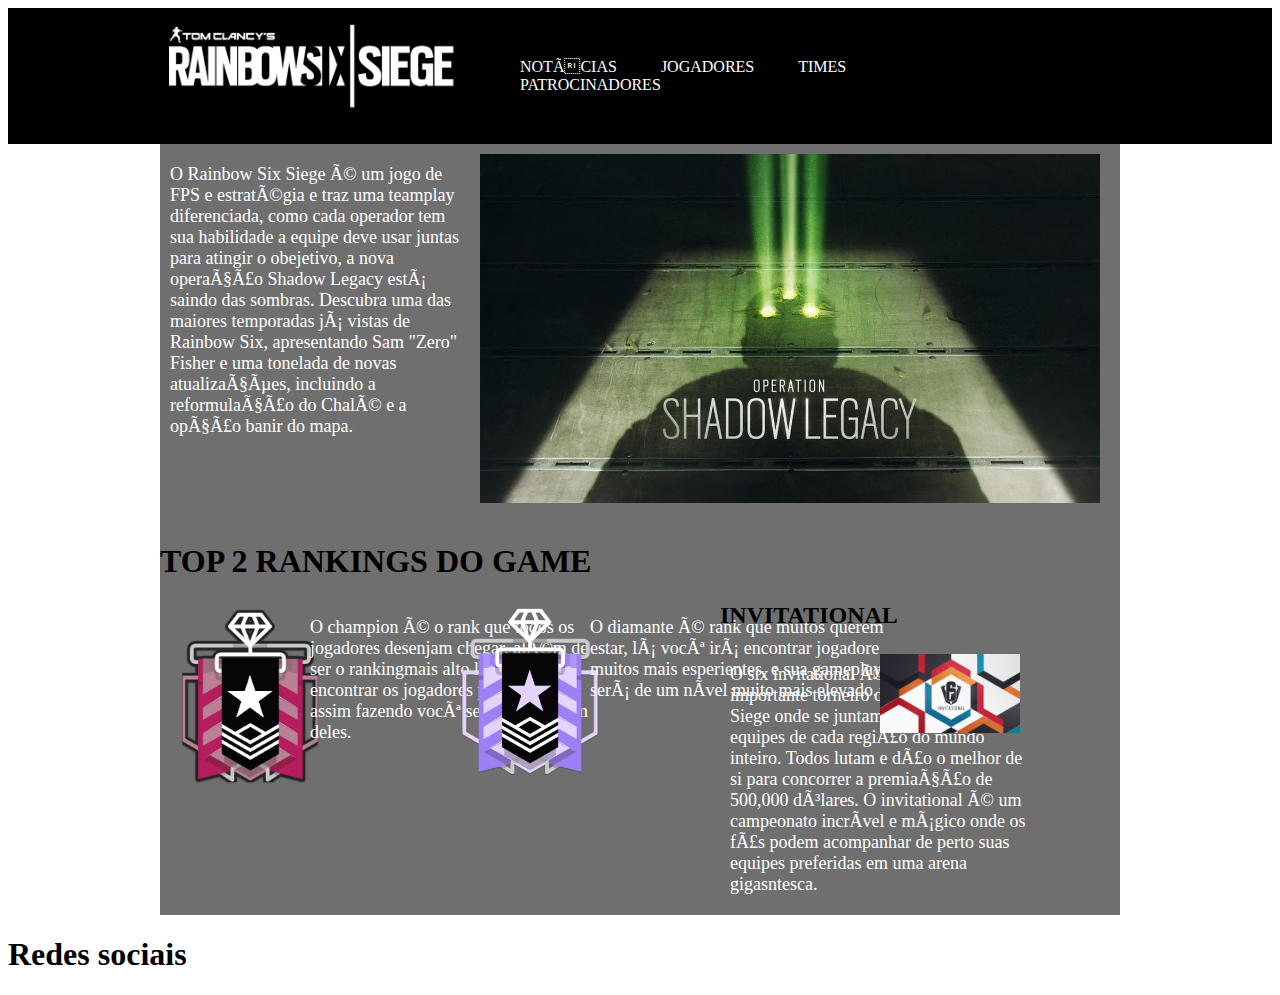
==== teste/index.html @ b965a46e "ok" ====
<!DOCTYPE html>
<html lang="pt-br">
<head>
    <meta charset="pt-br">
    <meta name="viewport" content="width=device-width, initial-scale=1.0">
    <link href="https://fonts.googleapis.com/css2?family=Roboto:wght@400;500;700&display=swap" rel="stylesheet">
    <link rel="stylesheet" href="estilo.css"/>
    <title>RAINBOW SIX SIEGE FORUM</title>
</head>
<body>
    <div class="header">
        <div class="linha">
            <div class="coluna col4"><img src="img/certa.png"></div>
            <div class="coluna col8">
                <nav>
                    <ul class="inline sem-marcador">
                        <li><a href="#">NOTÍCIAS</a></li>
                        <li><a href="#">JOGADORES</a></li>
                        <li><a href="#">TIMES</a></li>
                        <li><a href="#">PATROCINADORES</a></li>
                    </ul>
                </nav>
            </div>
        </div>
    </div>

    <div class="section">
        <div class="linha">
            <div class="coluna col4">
                <p>O Rainbow Six Siege é um jogo de FPS e estratégia e traz uma teamplay diferenciada,
                    como cada operador tem sua habilidade a equipe deve usar juntas para atingir o obejetivo,
                    a nova operação Shadow Legacy está saindo das sombras. Descubra uma das maiores temporadas
                    já vistas de Rainbow Six, apresentando Sam "Zero" Fisher e uma tonelada de novas atualizações,
                    incluindo a reformulação do Chalé e a opção banir do mapa.
                </p>
            </div>
            <div class="coluna col8"> <img src="img/shadow.jfif"></div>
    </div>
    <div class="section">
        <div class="linha">
            <h1>TOP 2 RANKINGS DO GAME</h1>
            <div class="coluna col2">
                <img src="img/championrank.png">
            </div>
            <div class="coluna col2"> <p>O champion é o rank que todos os jogadores desenjam chegar, além de ser o rankingmais alto
                lá você irá encontrar os jogadores profissionais, assim fazendo você se sentir com um deles.
            </p></div>
            <div class="coluna col2"><img src="img/diamanterank.png"></div>
            <div class="coluna col2"> <p>O diamante é rank que muitos querem estar, lá você irá encontrar jogadore muitos mais esperientes, e sua
                gameplay será de um nível muito mais elevado.</p>
            </div>
            <h2>INVITATIONAL</h2>
            <div class="coluna col2"><p id="grande">O six invitational é o maior e mais importante torneiro de Rainbow Six Siege onde se juntam as melhores equipes
                de cada região do mundo inteiro. Todos lutam e dão o melhor de si para concorrer a premiação de 500,000 dólares.
                O invitational é um campeonato incrível e mágico onde os fãs podem acompanhar de perto suas equipes preferidas
                em uma arena gigasntesca.</p>
            </div>
            <div class="coluna col2"><img id="imggrande" src="img/invitational.jpg"></div>
        </div>
    </div>
    <div class="footer">
        <div class="linhas">
            <h1>Redes sociais</h1>
        </div>
    </div>
</body>
</html>
---- teste/estilo.css ----
body{
    background-image:url("https://www.wallpapertip.com/wmimgs/98-982656_rainbow-six-siege-wallpaper-4k.jpg")
}

.linha{
    width: 960px;
    margin: 0px auto;
    overflow: auto;
    padding: 5px 0;
}

.coluna{
    margin: 5px auto;
    float: left;
}

.col1{
    width: 60px;
}

.col2{
    width:140px;
}

.col3{
    width: 220px;
}

.col4{
    width: 300px;
}

.col5{
    width: 380px;
}

.col6{
    width: 460px;
}

.col7{
    width: 540px;
}

.col8 {
    width: 620px;
}

.col9{
    width: 700px;
}

.col10{
    width: 780px;
}

.col11{
    width: 860px;
}

.col12{
    width: 940px;
}

.header{
    background-color:rgb(0, 0, 0) ;
}
.header img{
    width: 300px;

}
.nav{
    background-color: rgba(37, 37, 37, 0.664);
}
ul.inline{
    margin: 10px 40px;
    padding: 30px 0px;
}
ul.inline li{
    display: inline;
    padding: 40px 20px;
}

ul.inline li a{
    color: white;
    width: 18px;
    font-weight: 500;
    text-decoration: none;
}

ul.inline li a:hover{
    border-radius: 2px;
    color: black;
}

.section .linha{
    background-color: rgba(37, 37, 37, 0.664);
}

.section p{
    width: 300px ;
    color: white;
    margin:10px 10px;
    font-size:18px;
}
.section img{
    max-width: 100%;
    padding: 0px 20px;

}
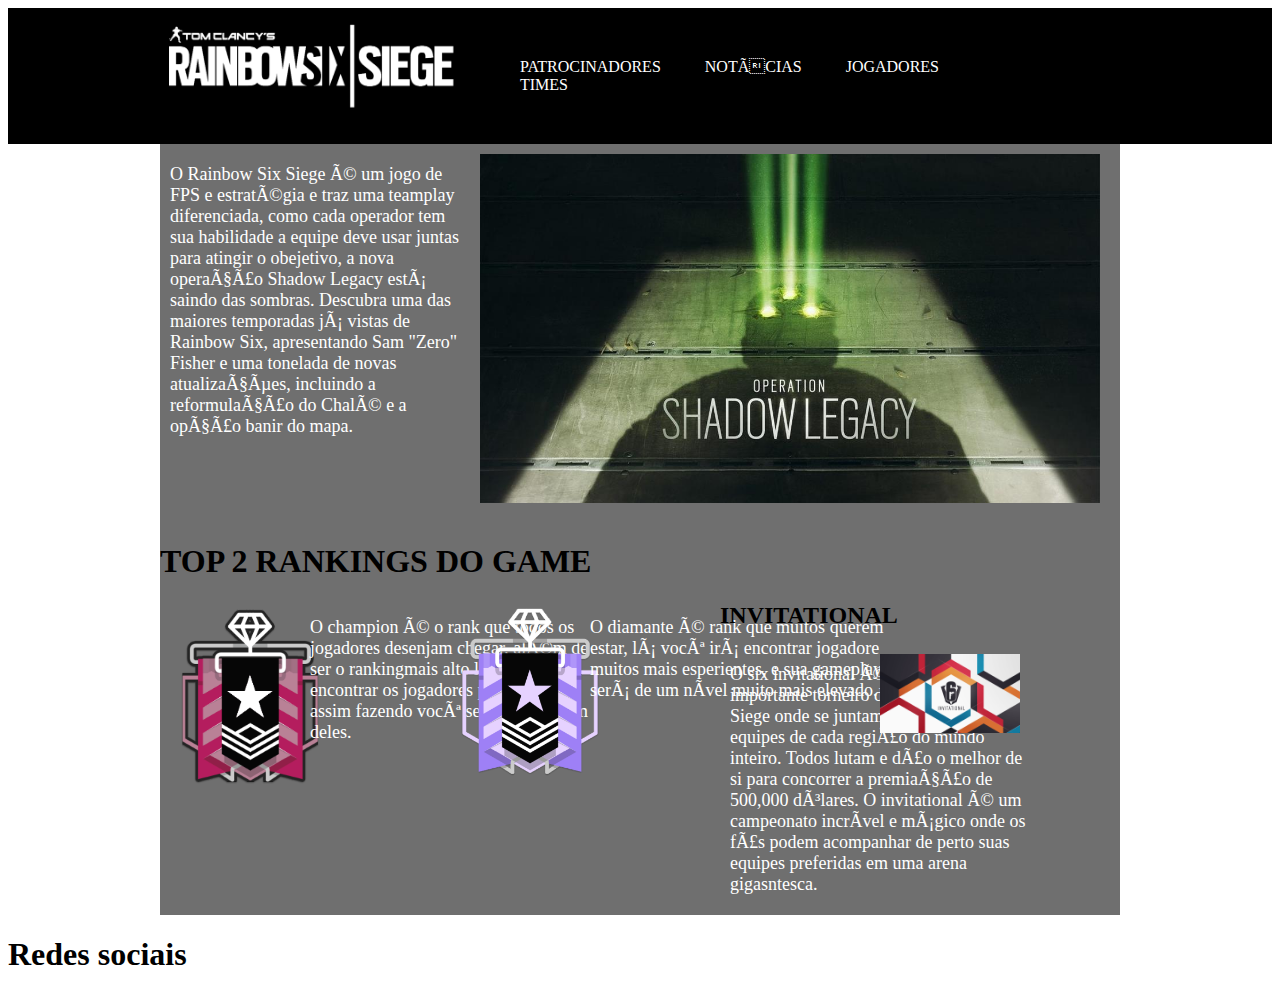
==== commit 0fc1f425: "ok" ====
--- a/teste/index.html
+++ b/teste/index.html
@@ -14,10 +14,11 @@
             <div class="coluna col8">
                 <nav>
                     <ul class="inline sem-marcador">
+                        <li><a href="#">PATROCINADORES</a></li>
                         <li><a href="#">NOTÍCIAS</a></li>
                         <li><a href="#">JOGADORES</a></li>
                         <li><a href="#">TIMES</a></li>
-                        <li><a href="#">PATROCINADORES</a></li>
+                       
                     </ul>
                 </nav>
             </div>
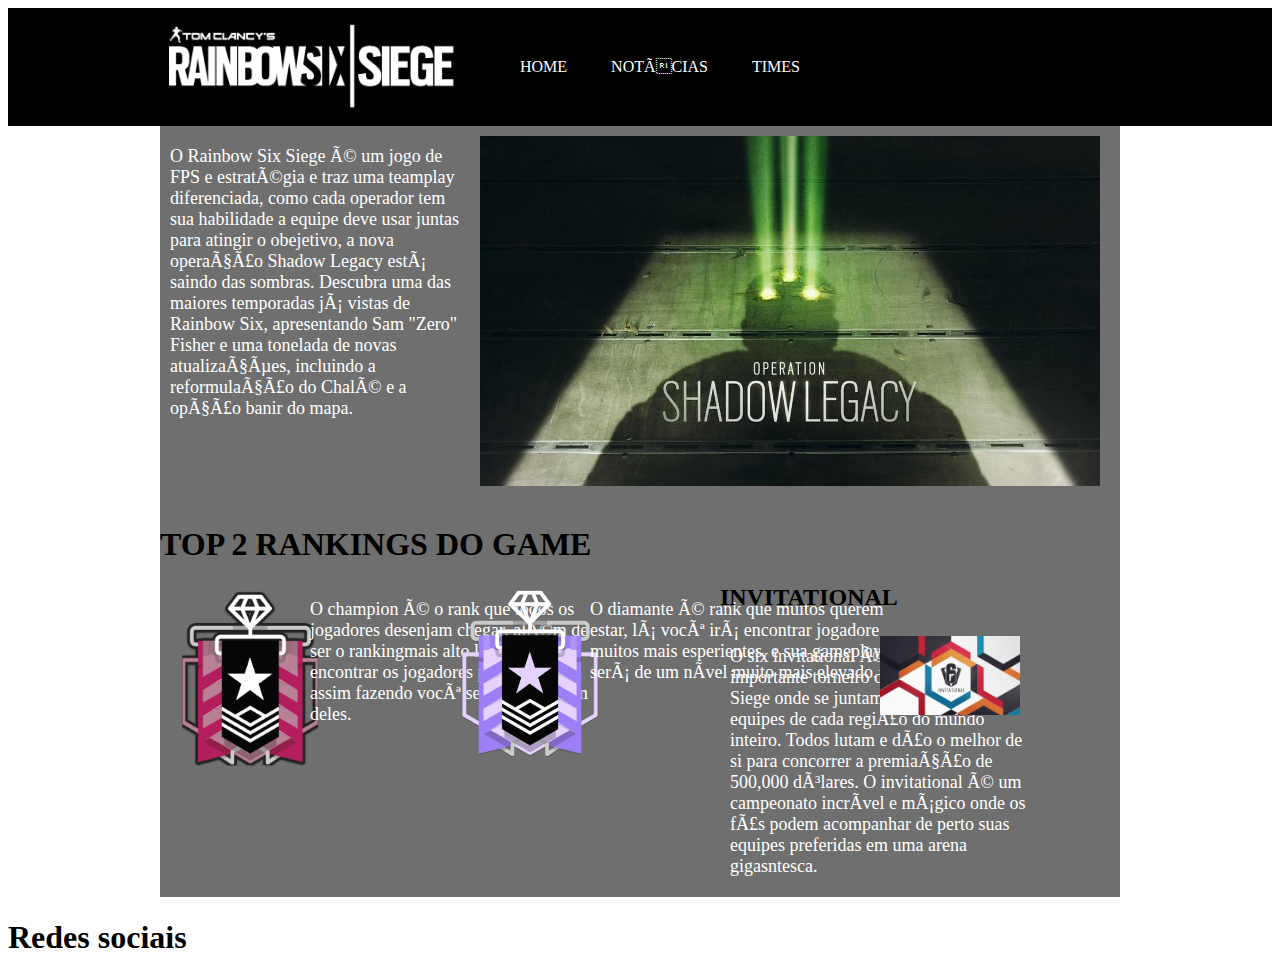
==== commit 697fdf8b: "ok" ====
--- a/teste/index.html
+++ b/teste/index.html
@@ -14,9 +14,8 @@
             <div class="coluna col8">
                 <nav>
                     <ul class="inline sem-marcador">
-                        <li><a href="#">PATROCINADORES</a></li>
+                        <li><a href='#'>HOME</a></li>
                         <li><a href="#">NOTÍCIAS</a></li>
-                        <li><a href="#">JOGADORES</a></li>
                         <li><a href="#">TIMES</a></li>
                        
                     </ul>
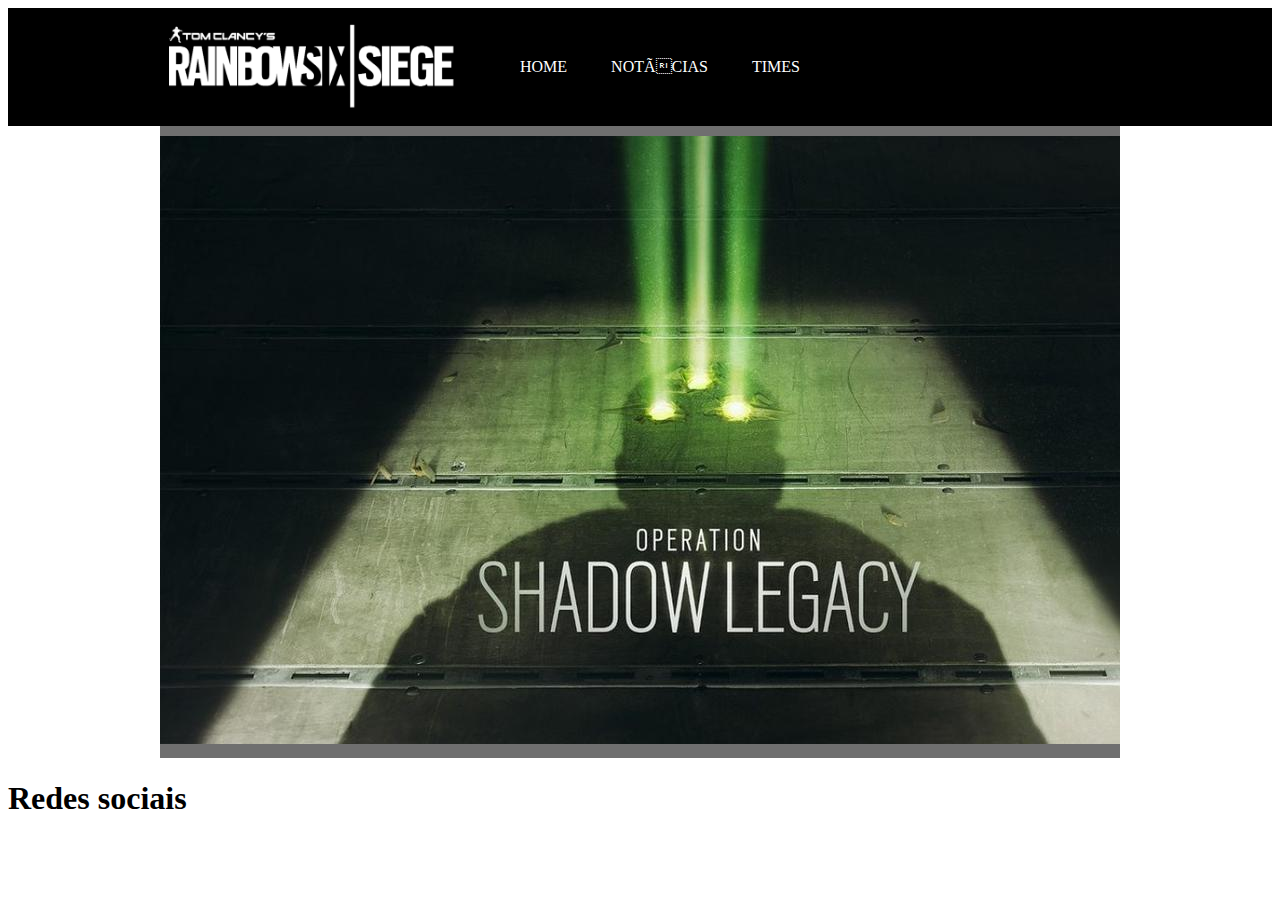
==== commit 108d9835: "Update index.html" ====
--- a/teste/index.html
+++ b/teste/index.html
@@ -26,37 +26,8 @@
 
     <div class="section">
         <div class="linha">
-            <div class="coluna col4">
-                <p>O Rainbow Six Siege é um jogo de FPS e estratégia e traz uma teamplay diferenciada,
-                    como cada operador tem sua habilidade a equipe deve usar juntas para atingir o obejetivo,
-                    a nova operação Shadow Legacy está saindo das sombras. Descubra uma das maiores temporadas
-                    já vistas de Rainbow Six, apresentando Sam "Zero" Fisher e uma tonelada de novas atualizações,
-                    incluindo a reformulação do Chalé e a opção banir do mapa.
-                </p>
-            </div>
-            <div class="coluna col8"> <img src="img/shadow.jfif"></div>
-    </div>
-    <div class="section">
-        <div class="linha">
-            <h1>TOP 2 RANKINGS DO GAME</h1>
-            <div class="coluna col2">
-                <img src="img/championrank.png">
-            </div>
-            <div class="coluna col2"> <p>O champion é o rank que todos os jogadores desenjam chegar, além de ser o rankingmais alto
-                lá você irá encontrar os jogadores profissionais, assim fazendo você se sentir com um deles.
-            </p></div>
-            <div class="coluna col2"><img src="img/diamanterank.png"></div>
-            <div class="coluna col2"> <p>O diamante é rank que muitos querem estar, lá você irá encontrar jogadore muitos mais esperientes, e sua
-                gameplay será de um nível muito mais elevado.</p>
-            </div>
-            <h2>INVITATIONAL</h2>
-            <div class="coluna col2"><p id="grande">O six invitational é o maior e mais importante torneiro de Rainbow Six Siege onde se juntam as melhores equipes
-                de cada região do mundo inteiro. Todos lutam e dão o melhor de si para concorrer a premiação de 500,000 dólares.
-                O invitational é um campeonato incrível e mágico onde os fãs podem acompanhar de perto suas equipes preferidas
-                em uma arena gigasntesca.</p>
-            </div>
-            <div class="coluna col2"><img id="imggrande" src="img/invitational.jpg"></div>
-        </div>
+            <div class="coluna col2"> <img id="imggrande" src="img/shadow.jfif"></div>
+  
     </div>
     <div class="footer">
         <div class="linhas">
--- a/teste/estilo.css
+++ b/teste/estilo.css
@@ -103,8 +103,8 @@
     margin:10px 10px;
     font-size:18px;
 }
-.section img{
-    max-width: 100%;
+.section #imggrande img{
+    width: 200px;
     padding: 0px 20px;
 
 }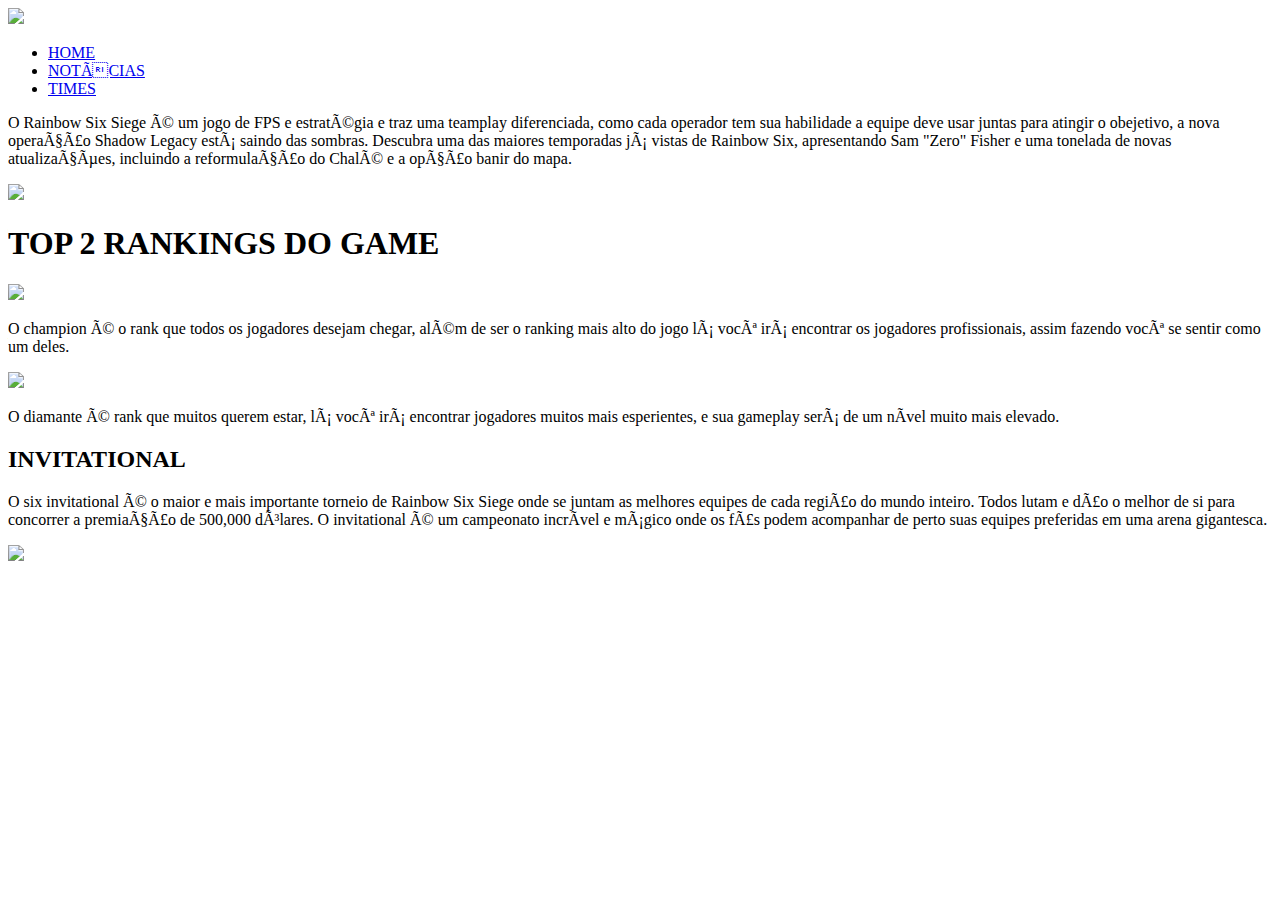
==== commit 35cc7a1a: "ok" ====
--- a/teste/index.html
+++ b/teste/index.html
@@ -4,35 +4,65 @@
     <meta charset="pt-br">
     <meta name="viewport" content="width=device-width, initial-scale=1.0">
     <link href="https://fonts.googleapis.com/css2?family=Roboto:wght@400;500;700&display=swap" rel="stylesheet">
-    <link rel="stylesheet" href="estilo.css"/>
+    <link rel="stylesheet" href="css/estilo.css"/>
+    <link rel="stylesheet" href="https://use.fontawesome.com/releases/v5.6.3/css/all.css" integrity="sha384-UHRtZLI+pbxtHCWp1t77Bi1L4ZtiqrqD80Kn4Z8NTSRyMA2Fd33n5dQ8lWUE00s/" crossorigin="anonymous">
     <title>RAINBOW SIX SIEGE FORUM</title>
 </head>
 <body>
-    <div class="header">
-        <div class="linha">
-            <div class="coluna col4"><img src="img/certa.png"></div>
-            <div class="coluna col8">
-                <nav>
-                    <ul class="inline sem-marcador">
-                        <li><a href='#'>HOME</a></li>
-                        <li><a href="#">NOTÍCIAS</a></li>
-                        <li><a href="#">TIMES</a></li>
-                       
-                    </ul>
-                </nav>
-            </div>
+    <div class="linha">
+        <div class="coluna col1"><img src="img/certa.png"></div>
+        <div class="coluna col11"></div>
+    </div>
+    <div class="linha2">
+        <div class="coluna col1">
+            <nav>
+                <ul>
+                    <li><a href="index.html">HOME</a></li>
+                    <li><a href="Noticias.html">NOTÍCIAS</a></li>
+                    <li><a href="times.html">TIMES</a></li>
+                </ul>
+            </nav>
         </div>
     </div>
-
-    <div class="section">
-        <div class="linha">
-            <div class="coluna col2"> <img id="imggrande" src="img/shadow.jfif"></div>
-  
+    <div class="linha3">
+        <div class="coluna col4">
+            <p>O Rainbow Six Siege é um jogo de FPS e estratégia e traz uma teamplay diferenciada,
+                como cada operador tem sua habilidade a equipe deve usar juntas para atingir o obejetivo,
+                a nova operação Shadow Legacy está saindo das sombras. Descubra uma das maiores temporadas
+                já vistas de Rainbow Six, apresentando Sam "Zero" Fisher e uma tonelada de novas atualizações,
+                incluindo a reformulação do Chalé e a opção banir do mapa.
+            </p>
+        </div>
+        <div class="coluna col8"> <img src="img/shadow.jfif"></div>
     </div>
-    <div class="footer">
-        <div class="linhas">
-            <h1>Redes sociais</h1>
+    <div class="linha4">
+        <h1>TOP 2 RANKINGS DO GAME</h1>
+        <div class="coluna col2">
+            <img src="img/championrank.png">
+        </div>
+        <div class="coluna col2"> <p>O champion é o rank que todos os jogadores desejam chegar, além de ser o ranking mais alto do jogo
+            lá você irá encontrar os jogadores profissionais, assim fazendo você se sentir como um deles.
+        </p></div>
+        <div class="coluna col2"><img src="img/diamanterank.png"></div>
+        <div class="coluna col2"> <p>O diamante é rank que muitos querem estar, lá você irá encontrar jogadores muitos mais esperientes, e sua
+            gameplay será de um nível muito mais elevado.</p>
+        </div>
+        <h2>INVITATIONAL</h2>
+        <div class="coluna col2"><p id="grande">O six invitational é o maior e mais importante torneio de Rainbow Six Siege onde se juntam as melhores equipes
+            de cada região do mundo inteiro. Todos lutam e dão o melhor de si para concorrer a premiação de 500,000 dólares.
+            O invitational é um campeonato incrível e mágico onde os fãs podem acompanhar de perto suas equipes preferidas
+            em uma arena gigantesca.</p>
+        </div>
+        <div class="coluna col2"><img id="imggrande" src="img/invitational.jpg"></div>
+    </div>
+    <div class="linha5">
+        <div class="coluna1">
+            <a href="https://www.instagram.com/rainbow6game_us/?hl=pt-br" target="_blank"><i class="fab fa-instagram"></i></a>
+            <a href="https://twitter.com/rainbow6game" target="_blank"><i class="fab fa-twitter"></i></a>
+            <a href="https://www.facebook.com/Rainbow6/?brand_redir=1530659027156306" target="_blank"><i class="fab fa-facebook-f"></i></a>
+            <a href="https://www.youtube.com/channel/UCFYYhd9-VxkHnaA5cOiSybA" target="_blank"><i class="fab fa-youtube"></i></a>
         </div>
     </div>
+    
 </body>
-</html>+</html>
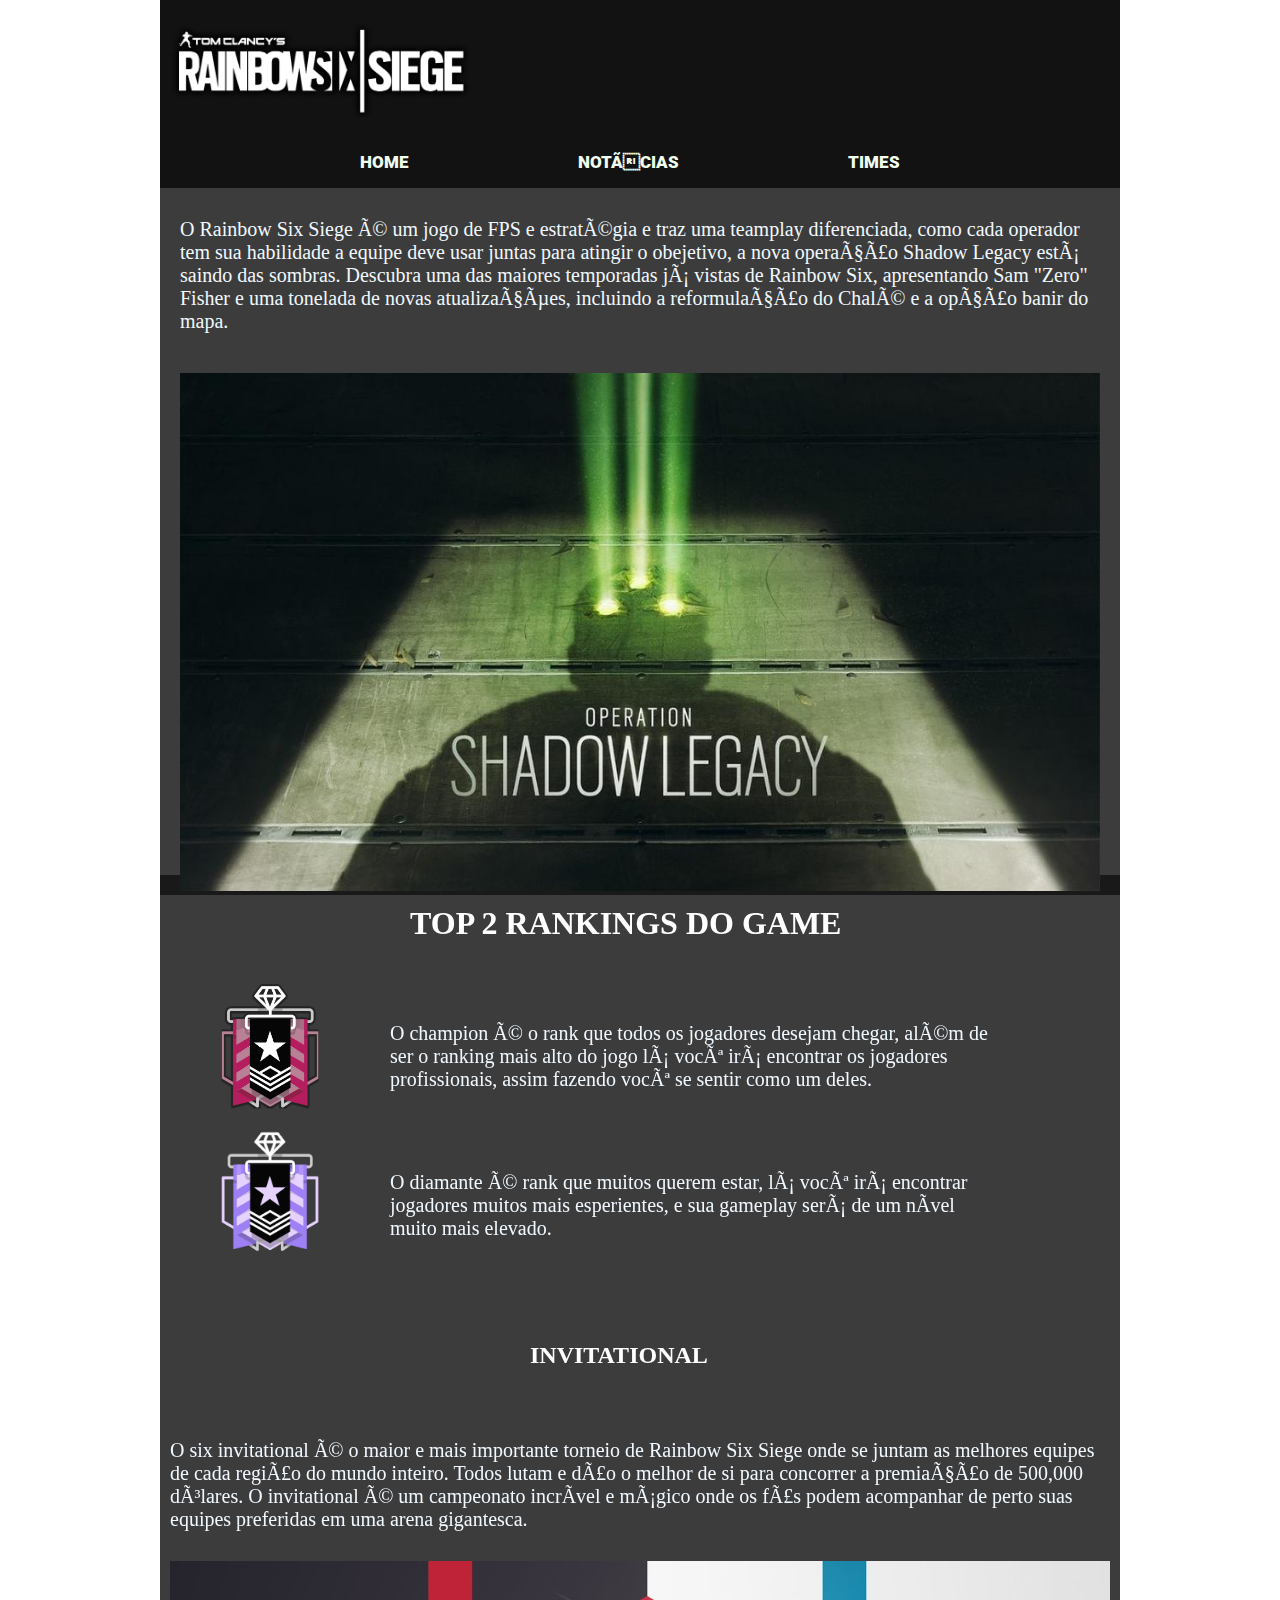
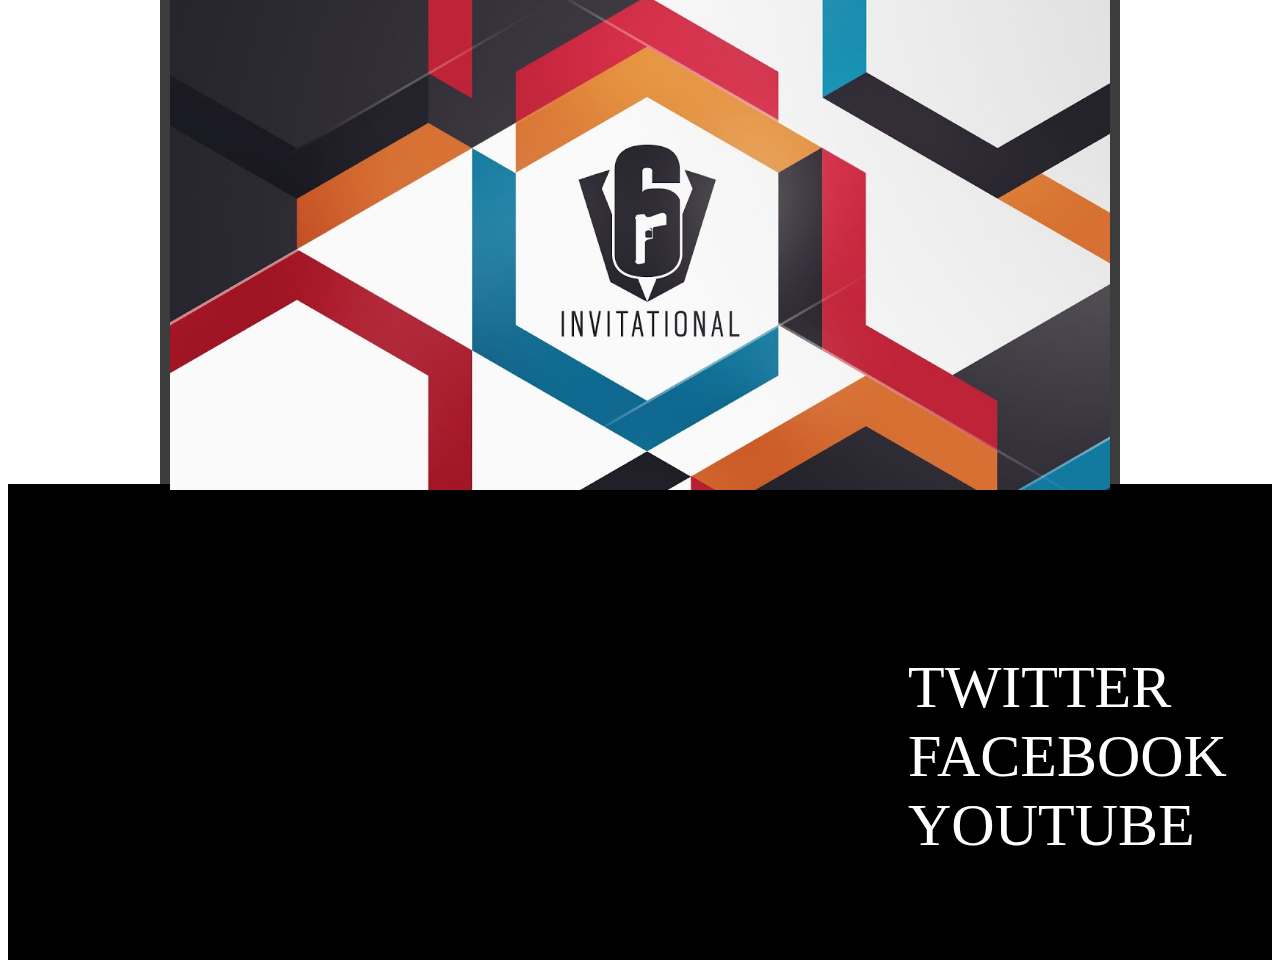
==== commit 96cf73a3: "links redes sociais" ====
--- a/teste/index.html
+++ b/teste/index.html
@@ -58,9 +58,13 @@
     <div class="linha5">
         <div class="coluna1">
             <a href="https://www.instagram.com/rainbow6game_us/?hl=pt-br" target="_blank"><i class="fab fa-instagram"></i></a>
+            <a>INSTAGRAM</a>
             <a href="https://twitter.com/rainbow6game" target="_blank"><i class="fab fa-twitter"></i></a>
+            <a>TWITTER</a>
             <a href="https://www.facebook.com/Rainbow6/?brand_redir=1530659027156306" target="_blank"><i class="fab fa-facebook-f"></i></a>
+            <a>FACEBOOK</a>
             <a href="https://www.youtube.com/channel/UCFYYhd9-VxkHnaA5cOiSybA" target="_blank"><i class="fab fa-youtube"></i></a>
+            <a href="https://www.youtube.com/channel/UCFYYhd9-VxkHnaA5cOiSybA">YOUTUBE</a>
         </div>
     </div>
     
--- a/teste/css/estilo.css
+++ b/teste/css/estilo.css
@@ -0,0 +1,152 @@
+body{
+    background-image:url("https://www.wallpapertip.com/wmimgs/98-982656_rainbow-six-siege-wallpaper-4k.jpg")
+}
+
+a:link, a:active, a:visited{
+    text-decoration: none;
+}
+
+a:hover{
+    text-decoration:underline;
+}
+
+.linha{
+    width: 960px;
+    margin: -10px auto;
+    overflow:auto;
+    padding: 5px 0;
+    background-color:rgb(19, 18, 18);   
+}
+
+.linha .col1{
+    margin: 10px auto;
+}
+
+.linha .col1 img{
+    width: 300px;
+    margin: 10px 0px 10px 0px;
+    
+}
+
+.linha2{
+    width: 960px;
+    margin: 0px auto;
+    padding: 0px;
+    overflow:auto;
+    background-color:rgb(19, 18, 18);
+}
+
+.linha2 nav ul{
+    list-style: none;
+
+}
+
+.linha2 nav ul li{
+    display: inline;
+    margin: 10px 00px;
+    margin-right:15px;
+    padding: 0px 0px 0px 150px;
+    
+}
+
+.linha2 nav ul li a{
+    font-weight: 900;
+    color: honeydew;
+    font-size: 17px;
+    font-family: 'Roboto', sans-serif;      
+}
+
+
+.linha3{
+    width: 960px;
+    margin: -10px auto;
+    padding: 0px;
+    overflow:auto;
+    background-color:rgba(19, 18, 18, 0.822)
+}
+
+.coluna{
+    float: left;
+    padding: 0px 10px;
+}
+
+.linha3 p{
+    width: 910px;
+    padding: 20px 10px 0px 10px;
+    font-size: 20px;
+    color: aliceblue;
+}
+
+.linha3 .coluna img{
+    width: 920px;
+    padding: 20px 10px 0px 10px;
+}
+
+.linha4{
+    width: 960px;
+    margin: -20px auto;
+    padding: 0px;
+    overflow:auto;
+    background-color:rgba(19, 18, 18, 0.822)
+}
+
+.linha4 img{
+    width: 100px;
+    margin: 0px 50px;
+}
+
+.linha4 p{
+    color:aliceblue;
+    width:600px;
+    font-size: 20px;
+    margin: 40px 0px;
+}
+
+.linha4 h1{
+    margin: 30px 0px 40px 250px;
+    color:white ;
+}
+
+.linha4 h2{
+    margin: 400px 0px 40px 370px;
+    color: white;
+}
+
+.linha4 #grande{
+    width: 940px;
+    font-display: justify;
+    margin: 30px auto;
+}
+
+.linha4 #imggrande{
+    width: 940px;
+    margin: 0px auto;
+}
+
+.linha5{
+    margin: 10px auto;
+    padding: 0px;
+    overflow:auto;
+    background-color:black;    
+}
+
+.linha5 h1{
+    color: white;
+}
+
+.linha5 .coluna1{
+    margin: 100px 600px;
+}
+
+.linha5 a{
+    width: 100px;
+    height: 120px;
+    color: white;
+    margin: 300px;
+    border-radius: 50%;
+    align-items: center;
+    justify-content: center;
+    transition: 0.3s;
+    font-size: 60px;
+}
+
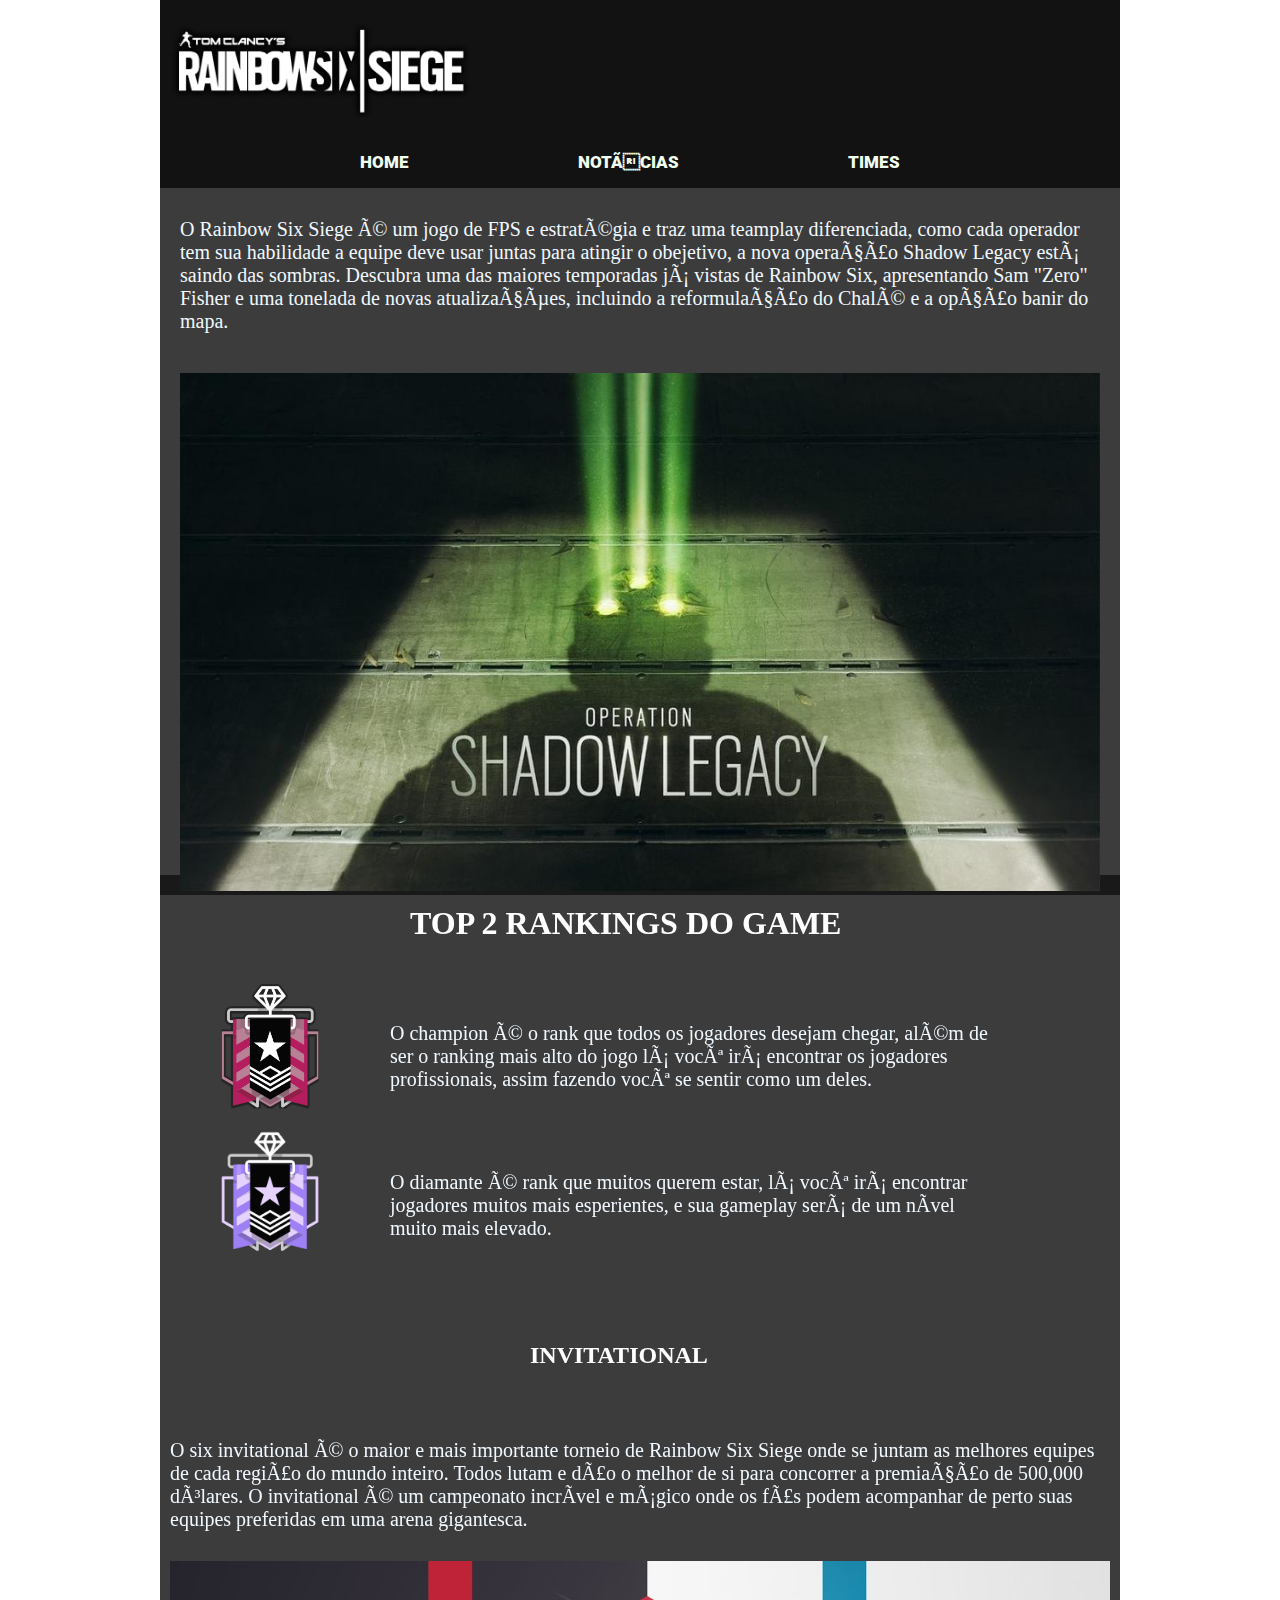
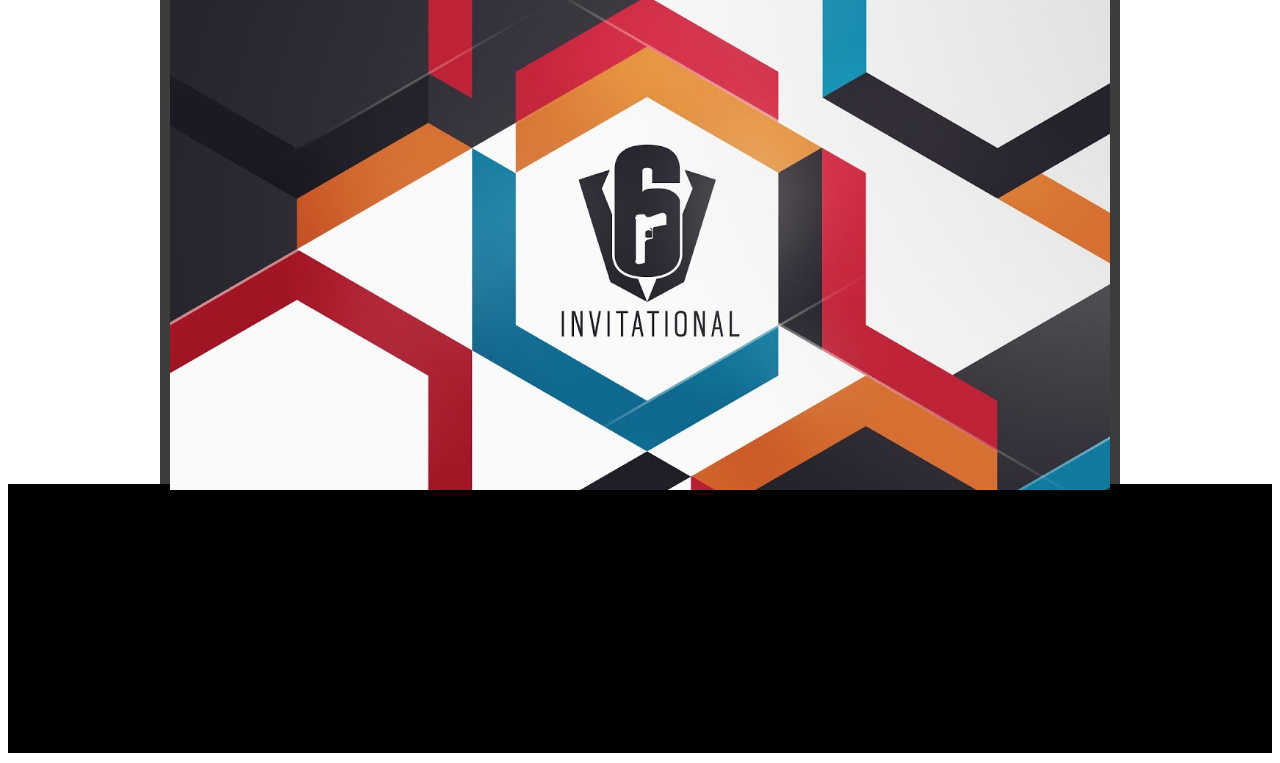
==== commit 4deba9be: "ok" ====
--- a/teste/index.html
+++ b/teste/index.html
@@ -58,13 +58,13 @@
     <div class="linha5">
         <div class="coluna1">
             <a href="https://www.instagram.com/rainbow6game_us/?hl=pt-br" target="_blank"><i class="fab fa-instagram"></i></a>
-            <a>INSTAGRAM</a>
+           
             <a href="https://twitter.com/rainbow6game" target="_blank"><i class="fab fa-twitter"></i></a>
-            <a>TWITTER</a>
+            
             <a href="https://www.facebook.com/Rainbow6/?brand_redir=1530659027156306" target="_blank"><i class="fab fa-facebook-f"></i></a>
-            <a>FACEBOOK</a>
+            
             <a href="https://www.youtube.com/channel/UCFYYhd9-VxkHnaA5cOiSybA" target="_blank"><i class="fab fa-youtube"></i></a>
-            <a href="https://www.youtube.com/channel/UCFYYhd9-VxkHnaA5cOiSybA">YOUTUBE</a>
+            
         </div>
     </div>
     
